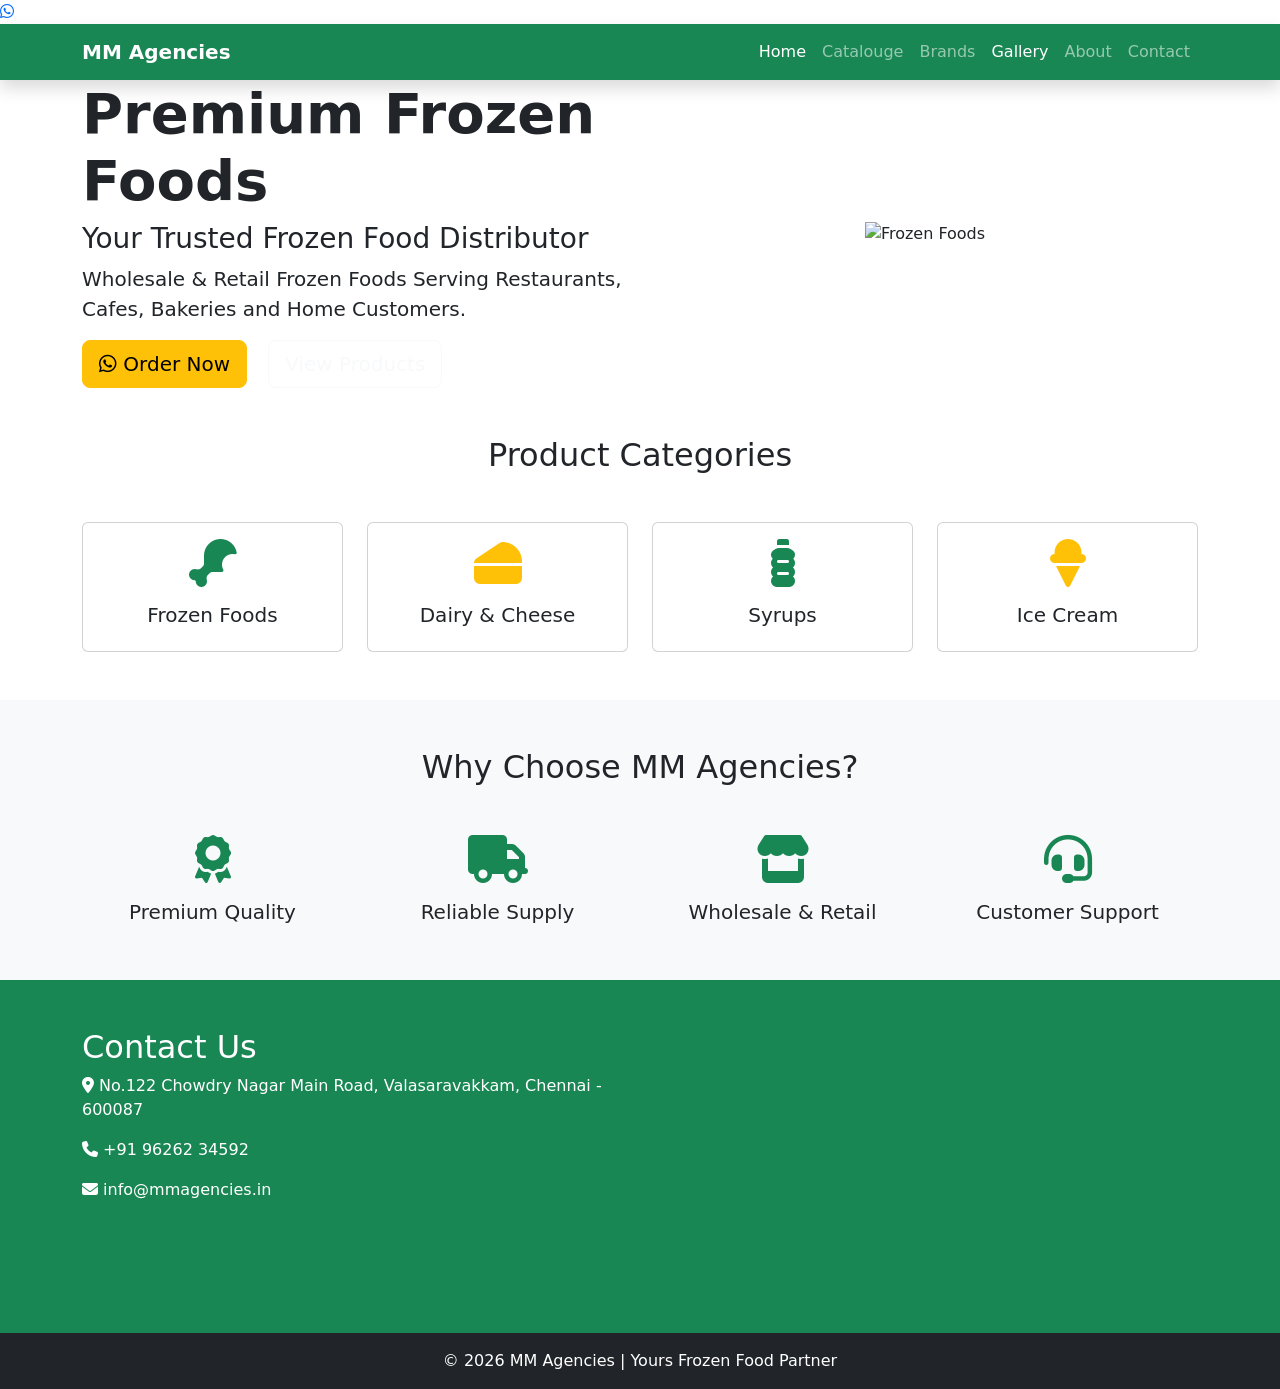
==== index.html @ 65312402 "Add files via upload" ====
<!DOCTYPE html>
<html lang="en">
<head>
    <meta charset="UTF-8">
    <meta name="viewport" content="width=device-width, initial-scale=1.0">
    <title>MM Agencies | Yours Frozen Food Partner</title>

    <!-- Bootstrap -->
    <link href="https://cdn.jsdelivr.net/npm/bootstrap@5.3.3/dist/css/bootstrap.min.css" rel="stylesheet">

    <!-- Font Awesome -->
    <link rel="stylesheet"
    href="https://cdnjs.cloudflare.com/ajax/libs/font-awesome/6.6.0/css/all.min.css">

    <!-- Custom CSS -->
    <link rel="stylesheet" href="css/style.css">

</head>

<a href="https://wa.me/919626234592"
class="whatsapp"
target="_blank">

<i class="fab fa-whatsapp"></i>

</a>

<script src="js/main.js"></script>

<body>

<!-- ========================= NAVBAR ========================= -->

<nav class="navbar navbar-expand-lg navbar-dark bg-success shadow sticky-top">

<div class="container">

<a class="navbar-brand fw-bold" href="#">
MM Agencies
</a>

<button class="navbar-toggler"
type="button"
data-bs-toggle="collapse"
data-bs-target="#navbarNav">

<span class="navbar-toggler-icon"></span>

</button>

<div class="collapse navbar-collapse" id="navbarNav">

<ul class="navbar-nav ms-auto">

<li class="nav-item">
<a class="nav-link active" href="#">Home</a>
</li>

<li class="nav-item">
<a class="nav-link" href="products.html">Catalouge</a>
</li>

<li class="nav-item">
<a class="nav-link" href="brands.html">Brands</a>
</li>

<li class="nav-item">
<a class="nav-link active" href="gallery.html">Gallery</a>
</li>

<li class="nav-item">
<a class="nav-link" href="about.html">About</a>
</li>

<li class="nav-item">
<a class="nav-link" href="contact.html">Contact</a>
</li>

</ul>

</div>

</div>

</nav>

<!-- ========================= HERO ========================= -->

<section class="hero">

<div class="container">

<div class="row align-items-center">

<div class="col-lg-6">

<h1 class="display-4 fw-bold">

Premium Frozen Foods

</h1>

<h3>

Your Trusted Frozen Food Distributor

</h3>

<p class="lead">

Wholesale & Retail Frozen Foods

Serving Restaurants, Cafes, Bakeries and Home Customers.

</p>

<a href="https://wa.me/919626234592"

class="btn btn-warning btn-lg me-3">

<i class="fab fa-whatsapp"></i>

Order Now

</a>

<a href="#products"

class="btn btn-outline-light btn-lg">

View Products

</a>

</div>

<div class="col-lg-6 text-center">

<img src="images/hero/frozen-food.png"

class="img-fluid"

alt="Frozen Foods">

</div>

</div>

</div>

</section>

<!-- ========================= CATEGORIES ========================= -->

<section id="products" class="py-5">

<div class="container">

<h2 class="text-center mb-5">

Product Categories

</h2>

<div class="row g-4">

<div class="col-md-3">

<div class="card category-card">

<div class="card-body text-center">

<i class="fa-solid fa-drumstick-bite fa-3x text-success mb-3"></i>

<h5>Frozen Foods</h5>

</div>

</div>

</div>

<div class="col-md-3">

<div class="card category-card">

<div class="card-body text-center">

<i class="fa-solid fa-cheese fa-3x text-warning mb-3"></i>

<h5>Dairy & Cheese</h5>

</div>

</div>

</div>

<div class="col-md-3">

<div class="card category-card">

<div class="card-body text-center">

<i class="fa-solid fa-bottle-water fa-3x text-success mb-3"></i>

<h5>Syrups</h5>

</div>

</div>

</div>

<div class="col-md-3">

<div class="card category-card">

<div class="card-body text-center">

<i class="fa-solid fa-ice-cream fa-3x text-warning mb-3"></i>

<h5>Ice Cream</h5>

</div>

</div>

</div>

</div>

</div>

</section>

<!-- ========================= WHY US ========================= -->

<section class="bg-light py-5">

<div class="container">

<h2 class="text-center mb-5">

Why Choose MM Agencies?

</h2>

<div class="row">

<div class="col-md-3 text-center">

<i class="fa-solid fa-award fa-3x text-success"></i>

<h5 class="mt-3">

Premium Quality

</h5>

</div>

<div class="col-md-3 text-center">

<i class="fa-solid fa-truck fa-3x text-success"></i>

<h5 class="mt-3">

Reliable Supply

</h5>

</div>

<div class="col-md-3 text-center">

<i class="fa-solid fa-store fa-3x text-success"></i>

<h5 class="mt-3">

Wholesale & Retail

</h5>

</div>

<div class="col-md-3 text-center">

<i class="fa-solid fa-headset fa-3x text-success"></i>

<h5 class="mt-3">

Customer Support

</h5>

</div>

</div>

</div>

</section>

<!-- ========================= CONTACT ========================= -->

<section class="py-5 bg-success text-white">

<div class="container">

<div class="row">

<div class="col-lg-6">

<h2>

Contact Us

</h2>

<p>

<i class="fa-solid fa-location-dot"></i>

No.122 Chowdry Nagar Main Road,

Valasaravakkam,

Chennai - 600087

</p>

<p>

<i class="fa-solid fa-phone"></i>

+91 96262 34592

</p>

<p>

<i class="fa-solid fa-envelope"></i>

info@mmagencies.in

</p>

</div>

<div class="col-lg-6">

<iframe

src="https://www.google.com/maps"

width="100%"

height="250"

style="border:0;"

loading="lazy">

</iframe>

</div>

</div>

</div>

</section>

<!-- ========================= FOOTER ========================= -->

<footer class="bg-dark text-white py-3">

<div class="container text-center">

© 2026 MM Agencies

|

Yours Frozen Food Partner

</div>

</footer>

<script src="https://cdn.jsdelivr.net/npm/bootstrap@5.3.3/dist/js/bootstrap.bundle.min.js"></script>

</body>
</html>
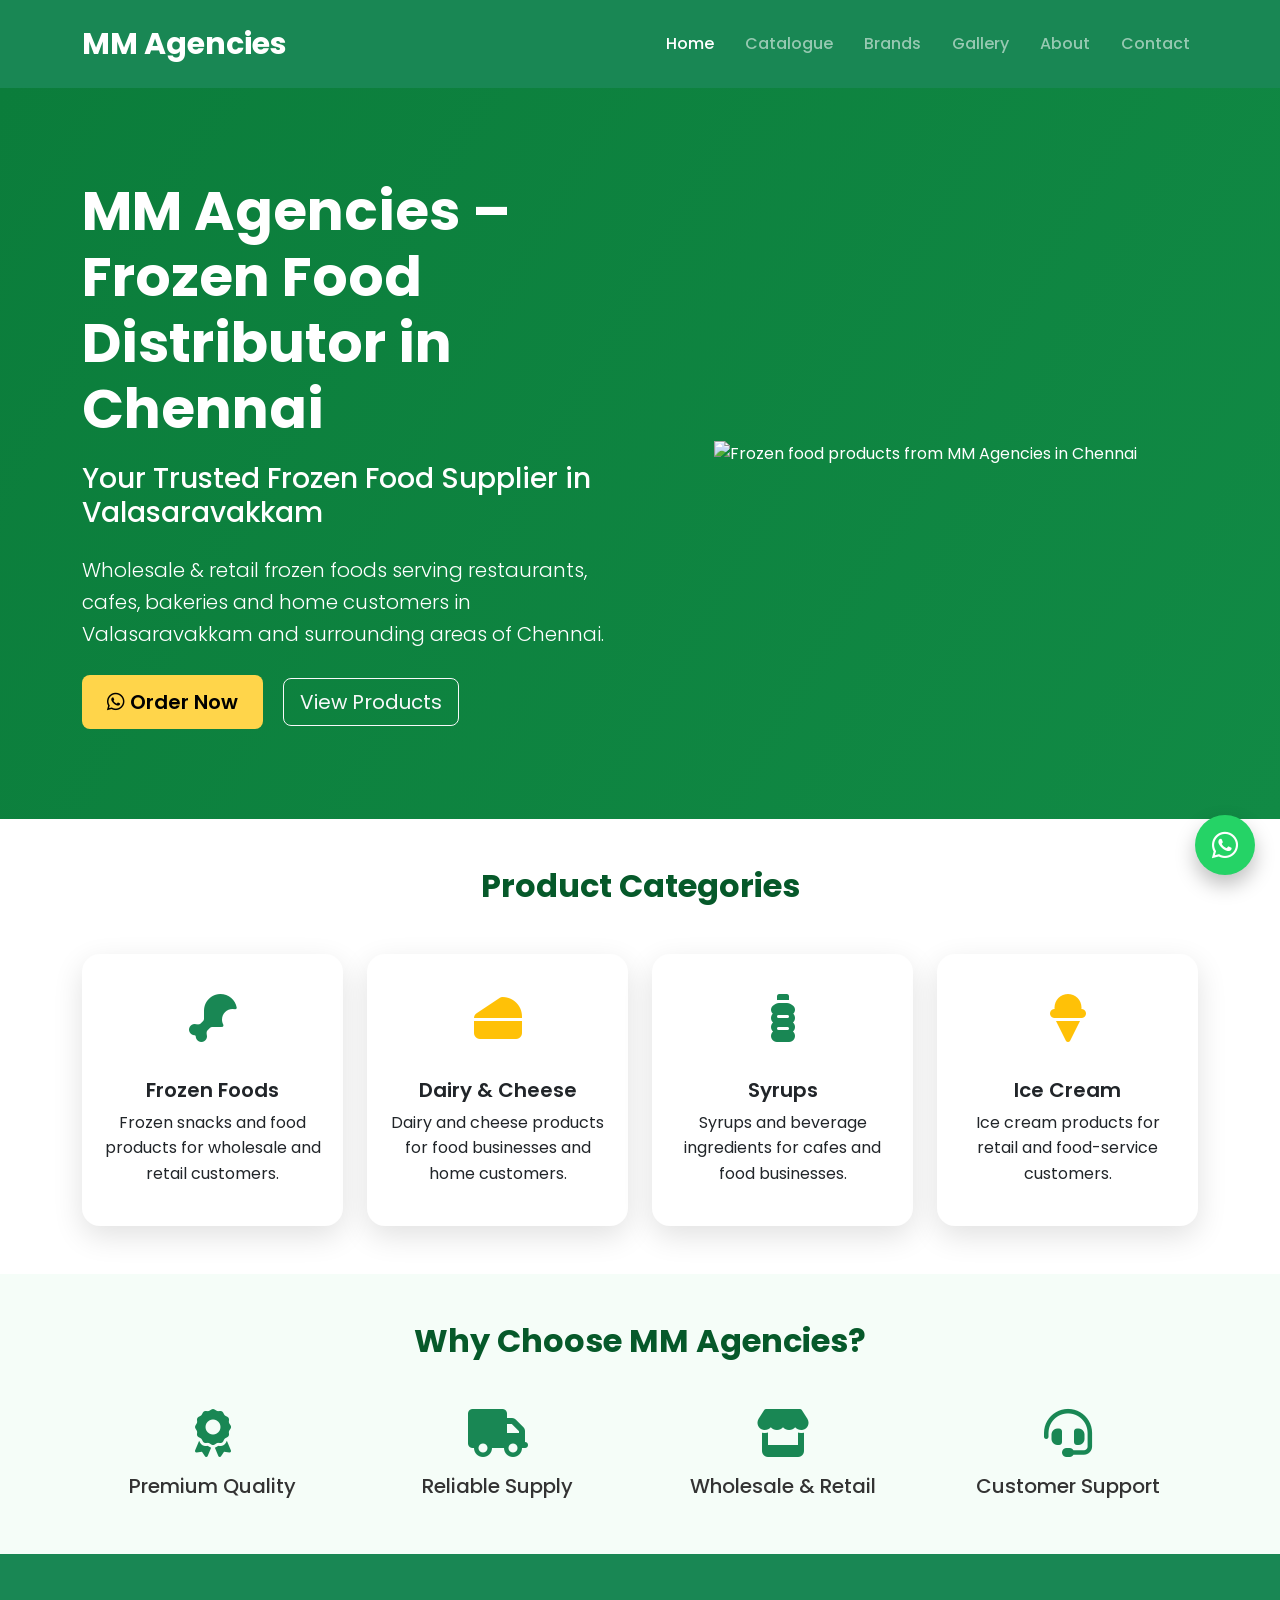
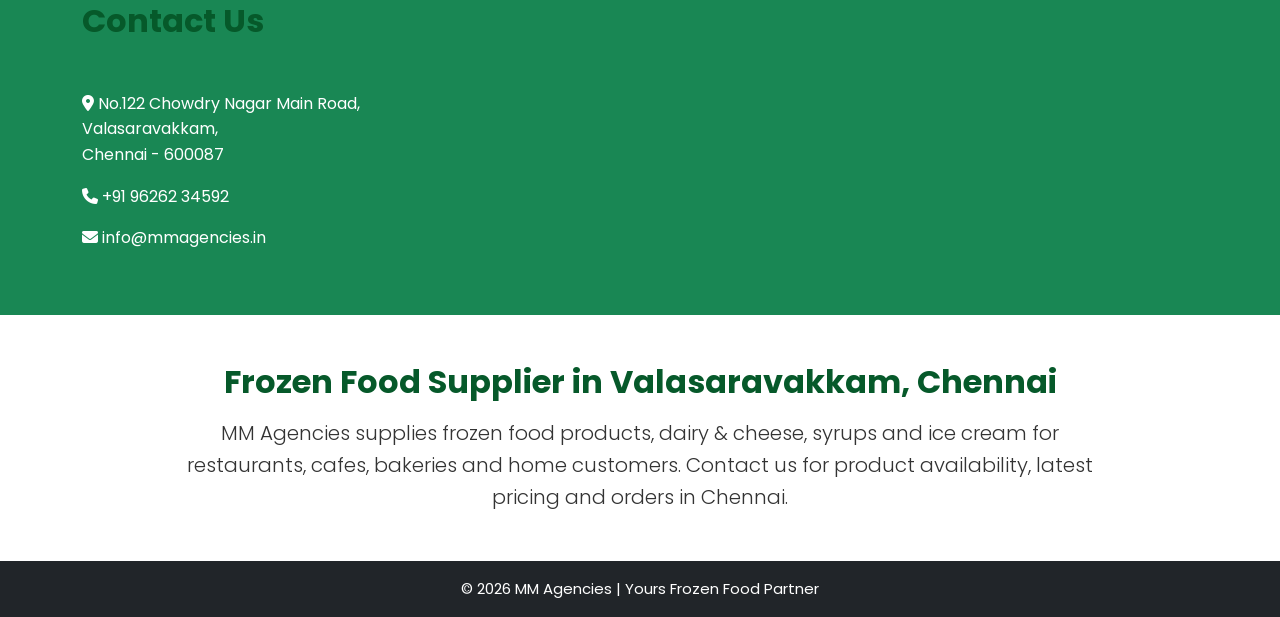
==== commit 89432ebb: "Add files via upload MM-Agencies-SEO-GitHub-Pages - Adding index.html, robots.txt and sitemap.xml" ====
--- a/index.html
+++ b/index.html
@@ -3,7 +3,62 @@
 <head>
     <meta charset="UTF-8">
     <meta name="viewport" content="width=device-width, initial-scale=1.0">
-    <title>MM Agencies | Yours Frozen Food Partner</title>
+
+    <!-- Primary SEO -->
+    <title>MM Agencies | Frozen Food Distributor in Valasaravakkam, Chennai</title>
+    <meta name="description" content="MM Agencies is a frozen food distributor and supplier in Valasaravakkam, Chennai, serving restaurants, cafes, bakeries and home customers with frozen foods, dairy and cheese, syrups and ice cream.">
+    <meta name="keywords" content="frozen food distributor Chennai, frozen food supplier Chennai, frozen food distributor Valasaravakkam, frozen food shop Valasaravakkam, frozen snacks supplier Chennai, frozen food wholesale Chennai, MM Agencies">
+    <meta name="author" content="MM Agencies">
+    <meta name="robots" content="index, follow, max-image-preview:large">
+    <meta name="theme-color" content="#198754">
+
+    <!-- Canonical -->
+    <link rel="canonical" href="https://mmagencies-ff.github.io/mma-website/">
+
+    <!-- Open Graph -->
+    <meta property="og:type" content="website">
+    <meta property="og:title" content="MM Agencies | Frozen Food Distributor in Valasaravakkam, Chennai">
+    <meta property="og:description" content="Frozen food distributor and supplier in Valasaravakkam, Chennai. Wholesale and retail frozen foods for restaurants, cafes, bakeries and home customers.">
+    <meta property="og:url" content="https://mmagencies-ff.github.io/mma-website/">
+    <meta property="og:site_name" content="MM Agencies">
+    <meta property="og:locale" content="en_IN">
+    <meta property="og:image" content="https://mmagencies-ff.github.io/mma-website/images/hero/frozen-food.png">
+    <meta property="og:image:alt" content="Frozen food products from MM Agencies">
+
+    <!-- Twitter / X -->
+    <meta name="twitter:card" content="summary_large_image">
+    <meta name="twitter:title" content="MM Agencies | Frozen Food Distributor in Chennai">
+    <meta name="twitter:description" content="Frozen food distributor and supplier in Valasaravakkam, Chennai.">
+    <meta name="twitter:image" content="https://mmagencies-ff.github.io/mma-website/images/hero/frozen-food.png">
+
+    <!-- LocalBusiness structured data -->
+    <script type="application/ld+json">
+    {
+      "@context": "https://schema.org",
+      "@type": "LocalBusiness",
+      "@id": "https://mmagencies-ff.github.io/mma-website/#business",
+      "name": "MM Agencies",
+      "url": "https://mmagencies-ff.github.io/mma-website/",
+      "logo": "https://mmagencies-ff.github.io/mma-website/images/hero/frozen-food.png",
+      "image": "https://mmagencies-ff.github.io/mma-website/images/hero/frozen-food.png",
+      "description": "Frozen food distributor and supplier in Valasaravakkam, Chennai, serving restaurants, cafes, bakeries and home customers.",
+      "telephone": "+91 96262 34592",
+      "email": "info@mmagencies.in",
+      "address": {
+        "@type": "PostalAddress",
+        "streetAddress": "No.122 Chowdry Nagar Main Road",
+        "addressLocality": "Valasaravakkam",
+        "addressRegion": "Tamil Nadu",
+        "postalCode": "600087",
+        "addressCountry": "IN"
+      },
+      "areaServed": [
+        {"@type": "City", "name": "Chennai"},
+        {"@type": "Place", "name": "Valasaravakkam"}
+      ],
+      "sameAs": []
+    }
+    </script>
 
     <!-- Bootstrap -->
     <link href="https://cdn.jsdelivr.net/npm/bootstrap@5.3.3/dist/css/bootstrap.min.css" rel="stylesheet">
@@ -14,28 +69,28 @@
 
     <!-- Custom CSS -->
     <link rel="stylesheet" href="css/style.css">
-
 </head>
 
+<body>
+
+<!-- Floating WhatsApp -->
 <a href="https://wa.me/919626234592"
-class="whatsapp"
-target="_blank">
-
-<i class="fab fa-whatsapp"></i>
-
+   class="whatsapp"
+   target="_blank"
+   rel="noopener noreferrer"
+   aria-label="Contact MM Agencies on WhatsApp">
+    <i class="fab fa-whatsapp"></i>
 </a>
 
 <script src="js/main.js"></script>
 
-<body>
-
 <!-- ========================= NAVBAR ========================= -->
 
 <nav class="navbar navbar-expand-lg navbar-dark bg-success shadow sticky-top">
 
 <div class="container">
 
-<a class="navbar-brand fw-bold" href="#">
+<a class="navbar-brand fw-bold" href="./" aria-label="MM Agencies Home">
 MM Agencies
 </a>
 
@@ -57,7 +112,7 @@
 </li>
 
 <li class="nav-item">
-<a class="nav-link" href="products.html">Catalouge</a>
+<a class="nav-link" href="products.html">Catalogue</a>
 </li>
 
 <li class="nav-item">
@@ -65,7 +120,7 @@
 </li>
 
 <li class="nav-item">
-<a class="nav-link active" href="gallery.html">Gallery</a>
+<a class="nav-link" href="gallery.html">Gallery</a>
 </li>
 
 <li class="nav-item">
@@ -95,23 +150,16 @@
 <div class="col-lg-6">
 
 <h1 class="display-4 fw-bold">
-
-Premium Frozen Foods
-
+    MM Agencies – Frozen Food Distributor in Chennai
 </h1>
 
 <h3>
-
-Your Trusted Frozen Food Distributor
-
+    Your Trusted Frozen Food Supplier in Valasaravakkam
 </h3>
 
 <p class="lead">
-
-Wholesale & Retail Frozen Foods
-
-Serving Restaurants, Cafes, Bakeries and Home Customers.
-
+    Wholesale &amp; retail frozen foods serving restaurants, cafes, bakeries and home customers
+    in Valasaravakkam and surrounding areas of Chennai.
 </p>
 
 <a href="https://wa.me/919626234592"
@@ -140,7 +188,7 @@
 
 class="img-fluid"
 
-alt="Frozen Foods">
+alt="Frozen food products from MM Agencies in Chennai">
 
 </div>
 
@@ -173,6 +221,7 @@
 <i class="fa-solid fa-drumstick-bite fa-3x text-success mb-3"></i>
 
 <h5>Frozen Foods</h5>
+<p class="mb-0">Frozen snacks and food products for wholesale and retail customers.</p>
 
 </div>
 
@@ -188,7 +237,8 @@
 
 <i class="fa-solid fa-cheese fa-3x text-warning mb-3"></i>
 
-<h5>Dairy & Cheese</h5>
+<h5>Dairy &amp; Cheese</h5>
+<p class="mb-0">Dairy and cheese products for food businesses and home customers.</p>
 
 </div>
 
@@ -205,6 +255,7 @@
 <i class="fa-solid fa-bottle-water fa-3x text-success mb-3"></i>
 
 <h5>Syrups</h5>
+<p class="mb-0">Syrups and beverage ingredients for cafes and food businesses.</p>
 
 </div>
 
@@ -221,6 +272,7 @@
 <i class="fa-solid fa-ice-cream fa-3x text-warning mb-3"></i>
 
 <h5>Ice Cream</h5>
+<p class="mb-0">Ice cream products for retail and food-service customers.</p>
 
 </div>
 
@@ -318,41 +370,31 @@
 
 </h2>
 
+<address class="mb-3">
+    <i class="fa-solid fa-location-dot"></i>
+    No.122 Chowdry Nagar Main Road,<br>
+    Valasaravakkam,<br>
+    Chennai - 600087
+</address>
+
 <p>
-
-<i class="fa-solid fa-location-dot"></i>
-
-No.122 Chowdry Nagar Main Road,
-
-Valasaravakkam,
-
-Chennai - 600087
-
+    <i class="fa-solid fa-phone"></i>
+    <a href="tel:+919626234592" class="text-white text-decoration-none">+91 96262 34592</a>
 </p>
 
 <p>
-
-<i class="fa-solid fa-phone"></i>
-
-+91 96262 34592
-
+    <i class="fa-solid fa-envelope"></i>
+    <a href="mailto:info@mmagencies.in" class="text-white text-decoration-none">info@mmagencies.in</a>
 </p>
 
-<p>
-
-<i class="fa-solid fa-envelope"></i>
-
-info@mmagencies.in
-
-</p>
-
 </div>
 
 <div class="col-lg-6">
 
 <iframe
-
-src="https://www.google.com/maps"
+    title="MM Agencies location on Google Maps"
+
+src="https://www.google.com/maps?q=MM%20Agencies%2C%20No.122%20Chowdry%20Nagar%20Main%20Road%2C%20Valasaravakkam%2C%20Chennai%20600087&output=embed"
 
 width="100%"
 
@@ -370,6 +412,22 @@
 
 </div>
 
+</section>
+
+<!-- ========================= LOCAL SEO INFORMATION ========================= -->
+<section class="py-5">
+    <div class="container">
+        <div class="row">
+            <div class="col-lg-10 mx-auto text-center">
+                <h2 class="mb-3">Frozen Food Supplier in Valasaravakkam, Chennai</h2>
+                <p class="lead mb-0">
+                    MM Agencies supplies frozen food products, dairy &amp; cheese, syrups and ice cream
+                    for restaurants, cafes, bakeries and home customers. Contact us for product availability,
+                    latest pricing and orders in Chennai.
+                </p>
+            </div>
+        </div>
+    </div>
 </section>
 
 <!-- ========================= FOOTER ========================= -->
--- a/css/style.css
+++ b/css/style.css
@@ -0,0 +1,368 @@
+/* ===========================================
+   MM Agencies Website
+   Version 1.0
+=========================================== */
+
+@import url('https://fonts.googleapis.com/css2?family=Poppins:wght@300;400;500;600;700;800&display=swap');
+
+:root{
+
+    --green:#0b7d3b;
+    --darkGreen:#06592a;
+    --yellow:#FFD54A;
+    --white:#ffffff;
+    --light:#f8f9fa;
+    --shadow:0 10px 30px rgba(0,0,0,.12);
+
+}
+
+*{
+
+margin:0;
+padding:0;
+box-sizing:border-box;
+font-family:'Poppins',sans-serif;
+
+}
+
+html{
+
+scroll-behavior:smooth;
+
+}
+
+body{
+
+background:#ffffff;
+color:#333;
+line-height:1.6;
+
+}
+
+/* NAVBAR */
+
+.navbar{
+
+padding:15px 0;
+transition:.3s;
+
+}
+
+.navbar-brand{
+
+font-size:30px;
+font-weight:700;
+
+}
+
+.nav-link{
+
+font-weight:500;
+margin-left:15px;
+
+}
+
+.nav-link:hover{
+
+color:var(--yellow)!important;
+
+}
+
+/* HERO */
+
+.hero{
+
+background:linear-gradient(120deg,#0b7d3b,#118a45);
+
+padding:90px 0;
+
+color:white;
+
+}
+
+.hero h1{
+
+font-size:55px;
+font-weight:700;
+
+}
+
+.hero h3{
+
+margin-top:20px;
+
+font-weight:500;
+
+}
+
+.hero p{
+
+margin:25px 0;
+
+font-size:20px;
+
+}
+
+.hero img{
+
+max-width:100%;
+
+animation:float 3s ease-in-out infinite;
+
+}
+
+@keyframes float{
+
+0%{
+
+transform:translateY(0px);
+
+}
+
+50%{
+
+transform:translateY(-15px);
+
+}
+
+100%{
+
+transform:translateY(0px);
+
+}
+
+}
+
+/* BUTTONS */
+
+.btn-warning{
+
+background:var(--yellow);
+
+border:none;
+
+color:#000;
+
+font-weight:600;
+
+padding:12px 25px;
+
+}
+
+.btn-warning:hover{
+
+transform:translateY(-3px);
+
+transition:.3s;
+
+}
+
+/* CATEGORY */
+
+.category-card{
+
+border:none;
+
+border-radius:18px;
+
+box-shadow:var(--shadow);
+
+transition:.35s;
+
+cursor:pointer;
+
+}
+
+.category-card:hover{
+
+transform:translateY(-10px);
+
+}
+
+.category-card .card-body{
+
+padding:40px 20px;
+
+}
+
+.category-card h5{
+
+margin-top:20px;
+
+font-weight:600;
+
+}
+
+/* SECTION */
+
+section{
+
+padding-top:70px;
+
+padding-bottom:70px;
+
+}
+
+section h2{
+
+font-weight:700;
+
+margin-bottom:50px;
+
+color:var(--darkGreen);
+
+}
+
+/* WHY */
+
+.bg-light{
+
+background:#f5fdf8!important;
+
+}
+
+/* FOOTER */
+
+footer{
+
+background:#06391b!important;
+
+font-size:15px;
+
+}
+
+/* WHATSAPP FLOAT */
+
+.whatsapp{
+
+position:fixed;
+
+right:25px;
+
+bottom:25px;
+
+background:#25d366;
+
+width:60px;
+
+height:60px;
+
+border-radius:50%;
+
+display:flex;
+
+align-items:center;
+
+justify-content:center;
+
+color:white;
+
+font-size:30px;
+
+text-decoration:none;
+
+box-shadow:0 10px 20px rgba(0,0,0,.25);
+
+z-index:999;
+
+}
+
+.whatsapp:hover{
+
+transform:scale(1.1);
+
+color:white;
+
+}
+
+/* ANIMATION */
+
+.fadeUp{
+
+animation:fadeUp .8s ease;
+
+}
+
+@keyframes fadeUp{
+
+from{
+
+opacity:0;
+
+transform:translateY(40px);
+
+}
+
+to{
+
+opacity:1;
+
+transform:translateY(0);
+
+}
+
+}
+
+/* RESPONSIVE */
+
+@media(max-width:992px){
+
+.hero{
+
+text-align:center;
+
+}
+
+.hero h1{
+
+font-size:38px;
+
+}
+
+.hero h3{
+
+font-size:24px;
+
+}
+
+.hero p{
+
+font-size:18px;
+
+}
+
+.navbar-brand{
+
+font-size:24px;
+
+}
+
+}
+
+@media(max-width:576px){
+
+.hero{
+
+padding:60px 0;
+
+}
+
+.hero h1{
+
+font-size:32px;
+
+}
+
+.hero p{
+
+font-size:16px;
+
+}
+
+section{
+
+padding:50px 0;
+
+}
+
+}
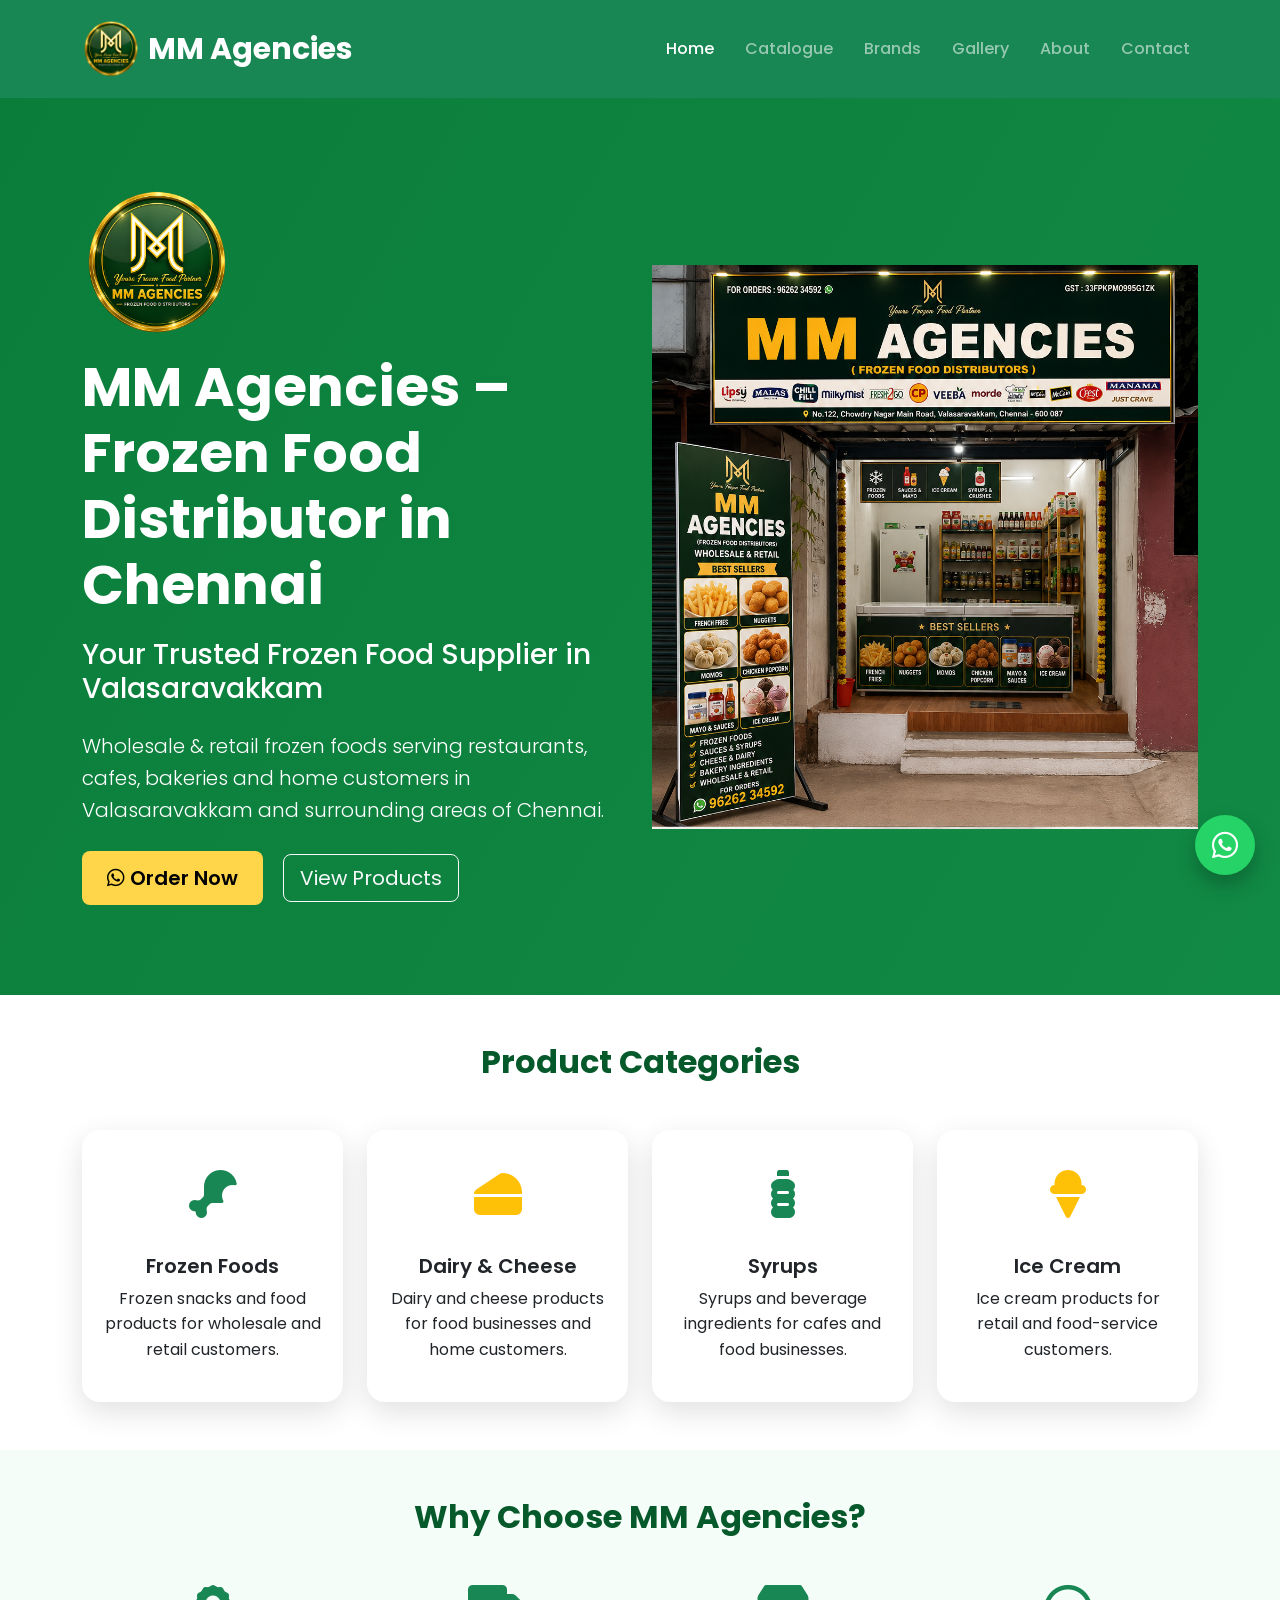
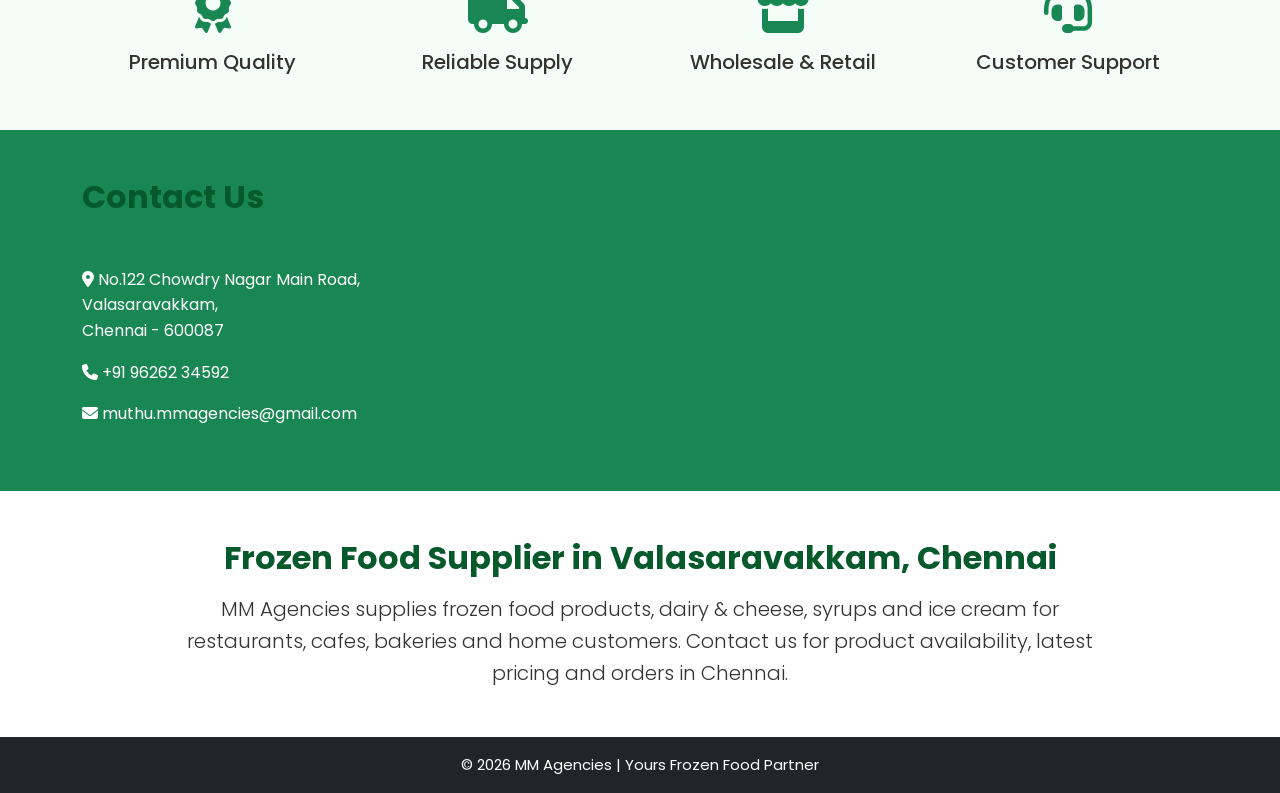
==== commit 69f1bbf1: "Add files via upload" ====
--- a/index.html
+++ b/index.html
@@ -3,6 +3,8 @@
 <head>
     <meta charset="UTF-8">
     <meta name="viewport" content="width=device-width, initial-scale=1.0">
+
+    <link rel="icon" type="image/png" href="images/logo/mm-agencies-logo.png">
 
     <!-- Primary SEO -->
     <title>MM Agencies | Frozen Food Distributor in Valasaravakkam, Chennai</title>
@@ -39,7 +41,7 @@
       "@id": "https://mmagencies-ff.github.io/mma-website/#business",
       "name": "MM Agencies",
       "url": "https://mmagencies-ff.github.io/mma-website/",
-      "logo": "https://mmagencies-ff.github.io/mma-website/images/hero/frozen-food.png",
+      "logo": "https://mmagencies-ff.github.io/mma-website/images/logo/mm-agencies-logo.png",
       "image": "https://mmagencies-ff.github.io/mma-website/images/hero/frozen-food.png",
       "description": "Frozen food distributor and supplier in Valasaravakkam, Chennai, serving restaurants, cafes, bakeries and home customers.",
       "telephone": "+91 96262 34592",
@@ -67,6 +69,11 @@
     <link rel="stylesheet"
     href="https://cdnjs.cloudflare.com/ajax/libs/font-awesome/6.6.0/css/all.min.css">
 
+    <style>
+        .mm-logo { width: 58px; height: 58px; object-fit: contain; display: block; }
+        @media (max-width: 575.98px) { .mm-logo { width: 48px; height: 48px; } }
+    </style>
+
     <!-- Custom CSS -->
     <link rel="stylesheet" href="css/style.css">
 </head>
@@ -90,8 +97,13 @@
 
 <div class="container">
 
-<a class="navbar-brand fw-bold" href="./" aria-label="MM Agencies Home">
-MM Agencies
+<a class="navbar-brand d-flex align-items-center fw-bold" href="./" aria-label="MM Agencies Home">
+    <img src="images/logo/mm-agencies-logo.png"
+         alt="MM Agencies - Frozen Food Distributor in Chennai"
+         class="mm-logo"
+         width="58"
+         height="58">
+    <span class="ms-2">MM Agencies</span>
 </a>
 
 <button class="navbar-toggler"
@@ -148,6 +160,13 @@
 <div class="row align-items-center">
 
 <div class="col-lg-6">
+
+<img src="images/logo/mm-agencies-logo.png"
+     alt="MM Agencies logo"
+     class="img-fluid mb-3"
+     width="150"
+     height="150"
+     style="max-width:150px;">
 
 <h1 class="display-4 fw-bold">
     MM Agencies – Frozen Food Distributor in Chennai
@@ -384,7 +403,7 @@
 
 <p>
     <i class="fa-solid fa-envelope"></i>
-    <a href="mailto:info@mmagencies.in" class="text-white text-decoration-none">info@mmagencies.in</a>
+    <a href="mailto:muthu.mmagencies@gmail.com" class="text-white text-decoration-none">muthu.mmagencies@gmail.com</a>
 </p>
 
 </div>
@@ -394,7 +413,7 @@
 <iframe
     title="MM Agencies location on Google Maps"
 
-src="https://www.google.com/maps?q=MM%20Agencies%2C%20No.122%20Chowdry%20Nagar%20Main%20Road%2C%20Valasaravakkam%2C%20Chennai%20600087&output=embed"
+src="https://www.google.com/maps?q=MM%20Agencies Frozen Foods%2C%20No.122%20Chowdry%20Nagar%20Main%20Road%2C%20Valasaravakkam%2C%20Chennai%20600087&output=embed"
 
 width="100%"
 
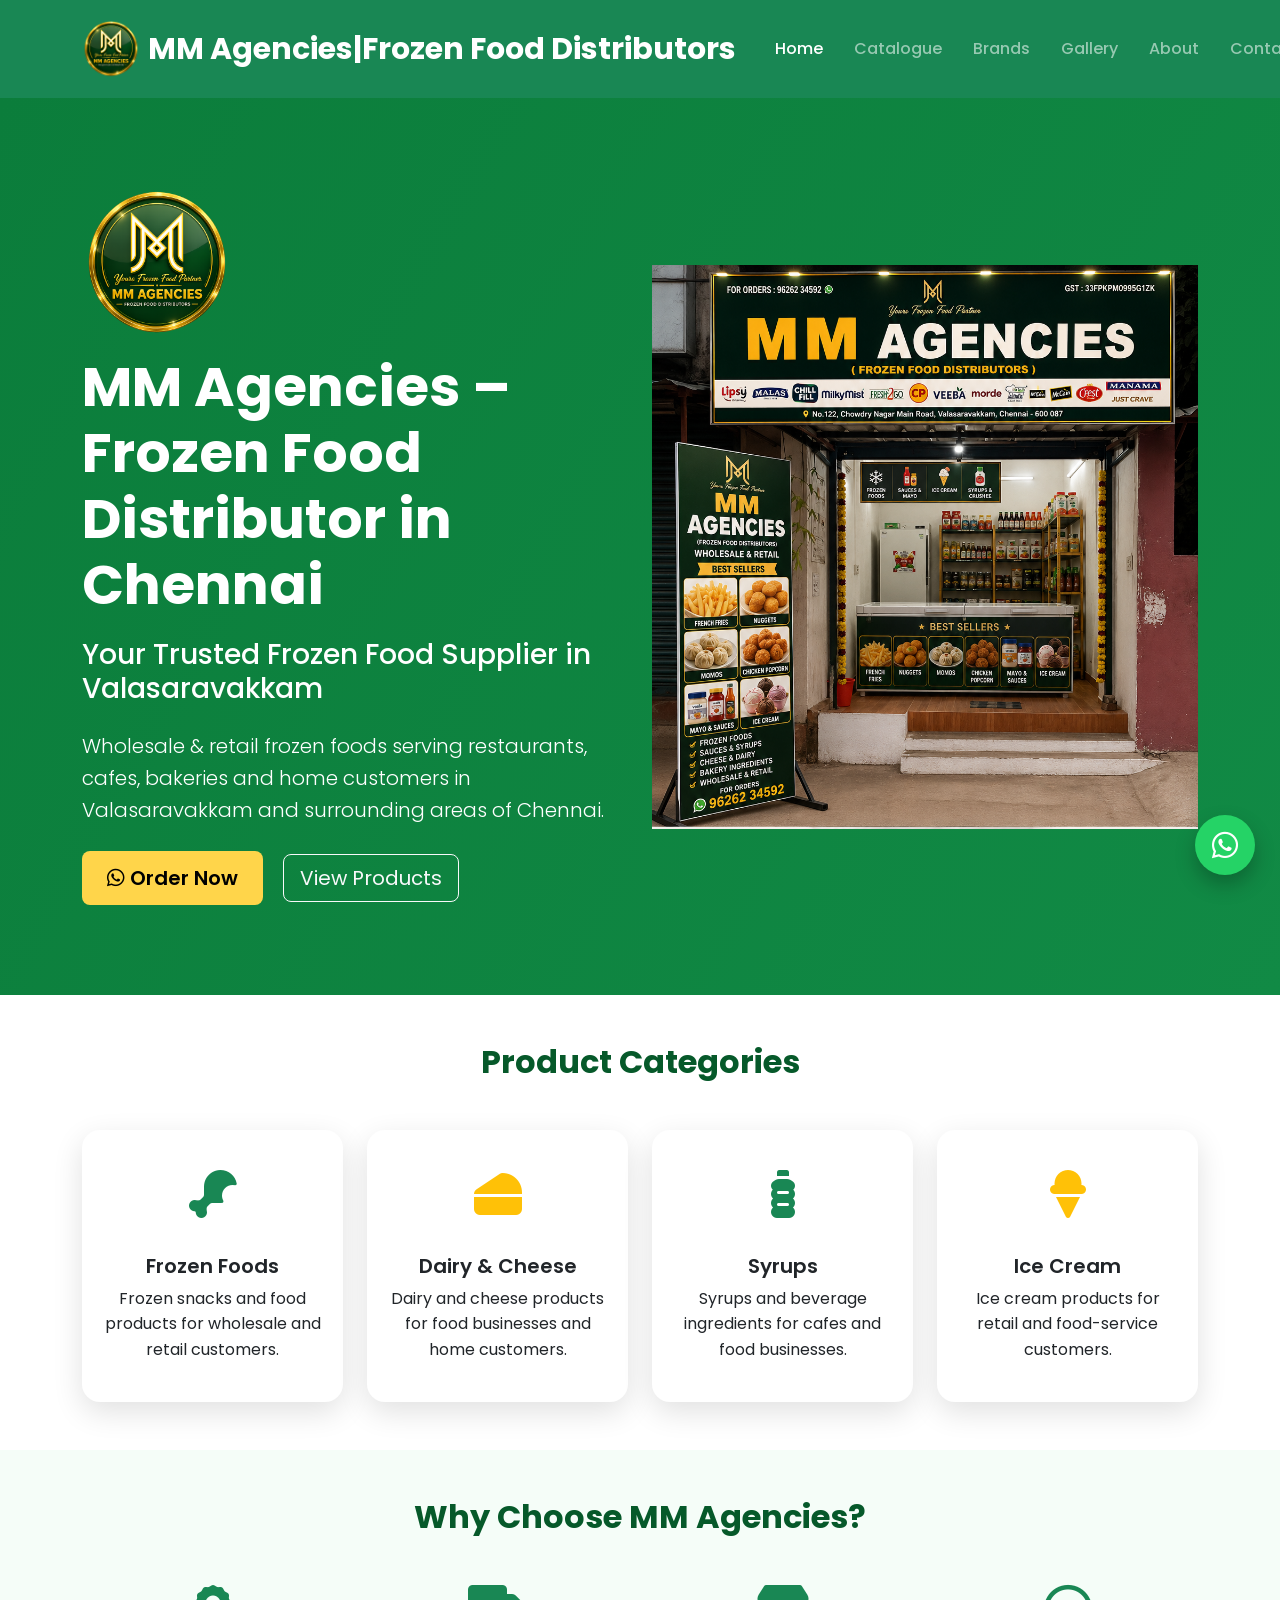
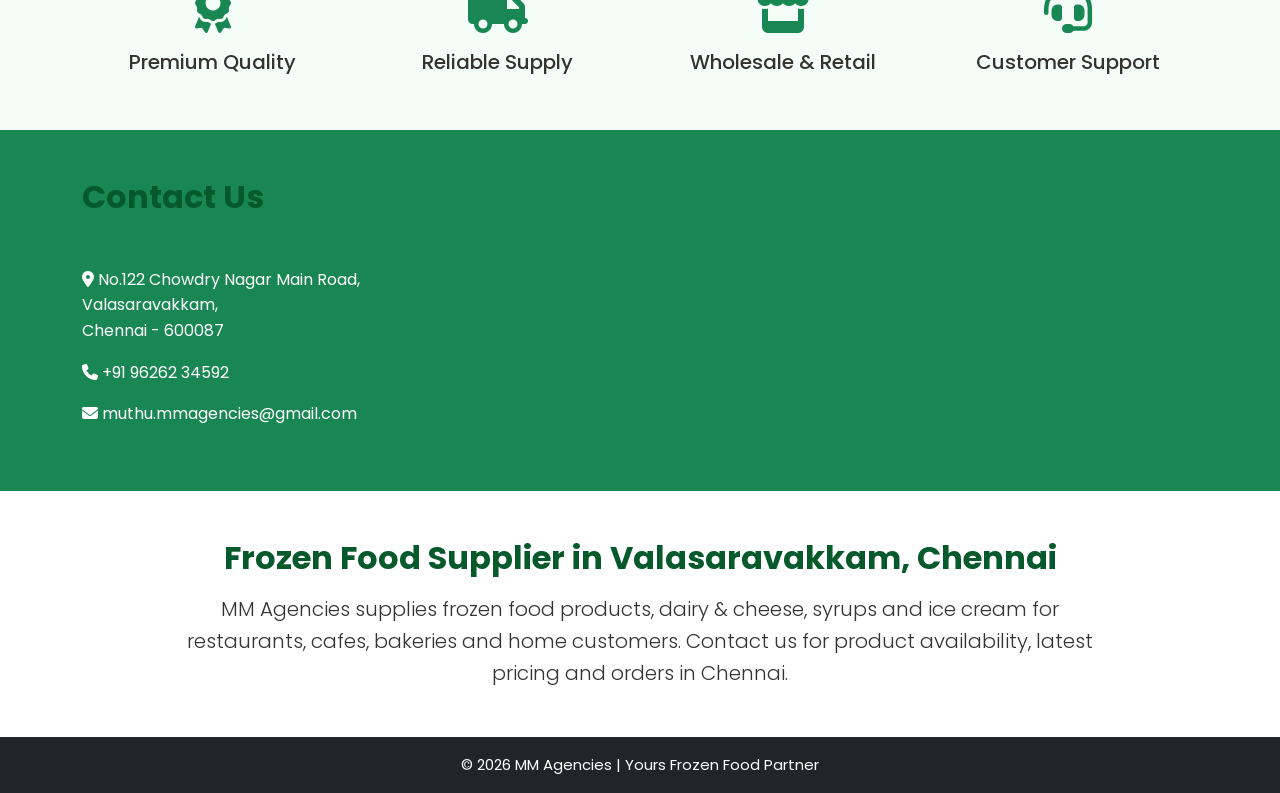
==== commit 30afaf94: "Update logo text to include 'Frozen Food Distributors'" ====
--- a/index.html
+++ b/index.html
@@ -103,7 +103,7 @@
          class="mm-logo"
          width="58"
          height="58">
-    <span class="ms-2">MM Agencies</span>
+    <span class="ms-2">MM Agencies|Frozen Food Distributors</span>
 </a>
 
 <button class="navbar-toggler"
@@ -468,4 +468,4 @@
 <script src="https://cdn.jsdelivr.net/npm/bootstrap@5.3.3/dist/js/bootstrap.bundle.min.js"></script>
 
 </body>
-</html>+</html>
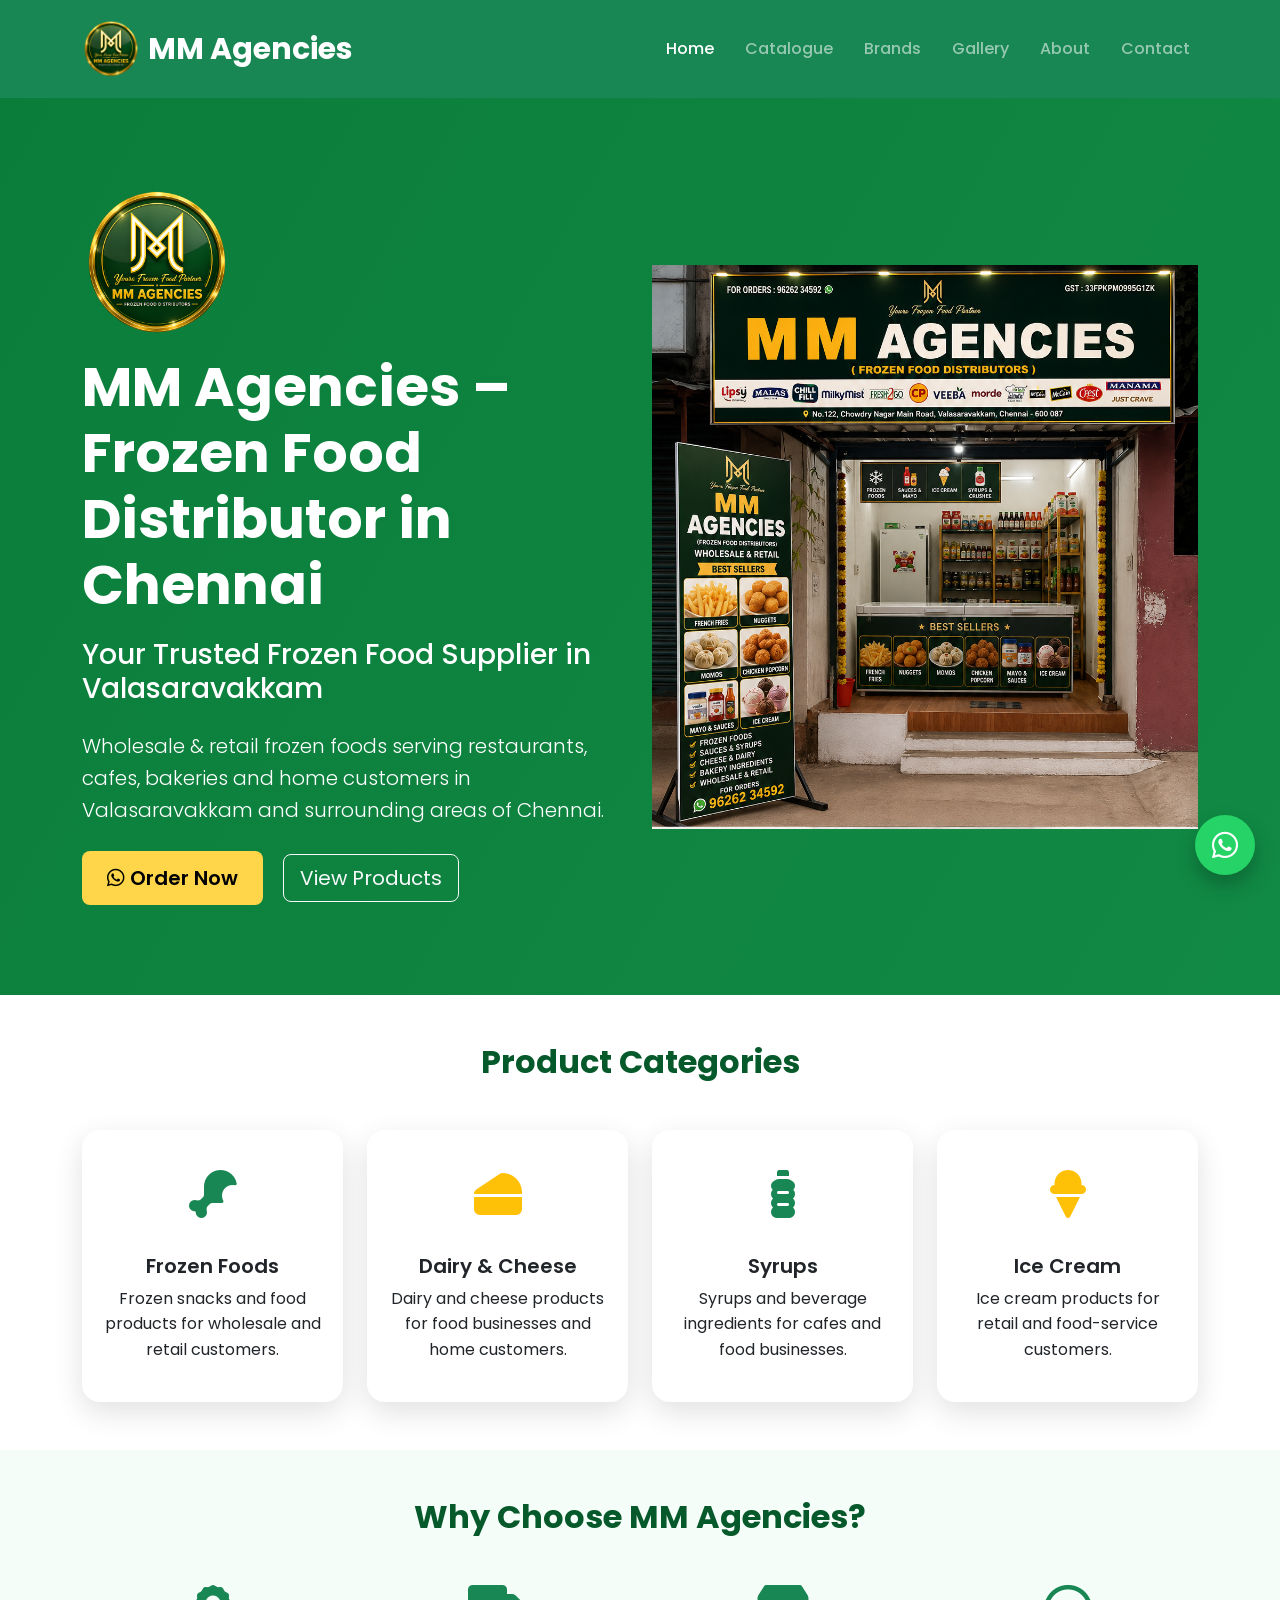
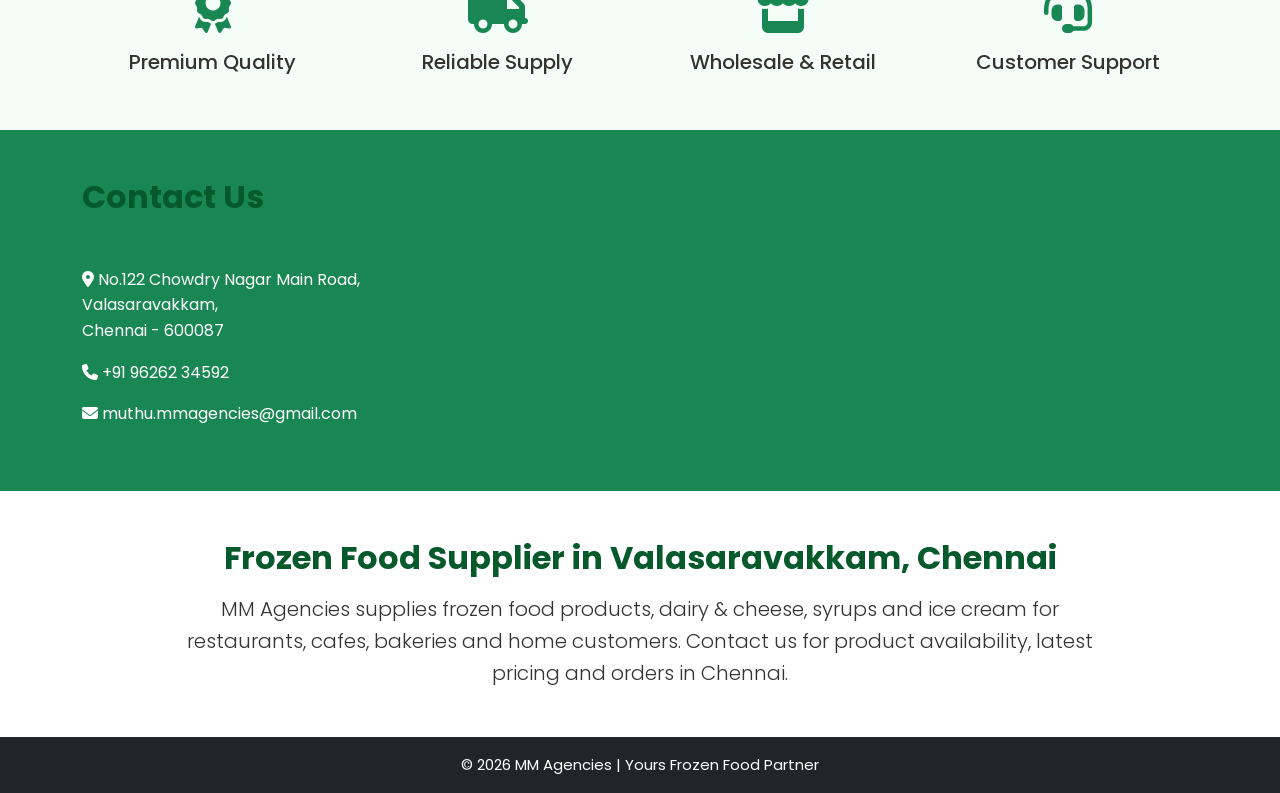
==== commit d0a4e542: "Update index.html" ====
--- a/index.html
+++ b/index.html
@@ -103,7 +103,7 @@
          class="mm-logo"
          width="58"
          height="58">
-    <span class="ms-2">MM Agencies|Frozen Food Distributors</span>
+    <span class="ms-2">MM Agencies</span>
 </a>
 
 <button class="navbar-toggler"
